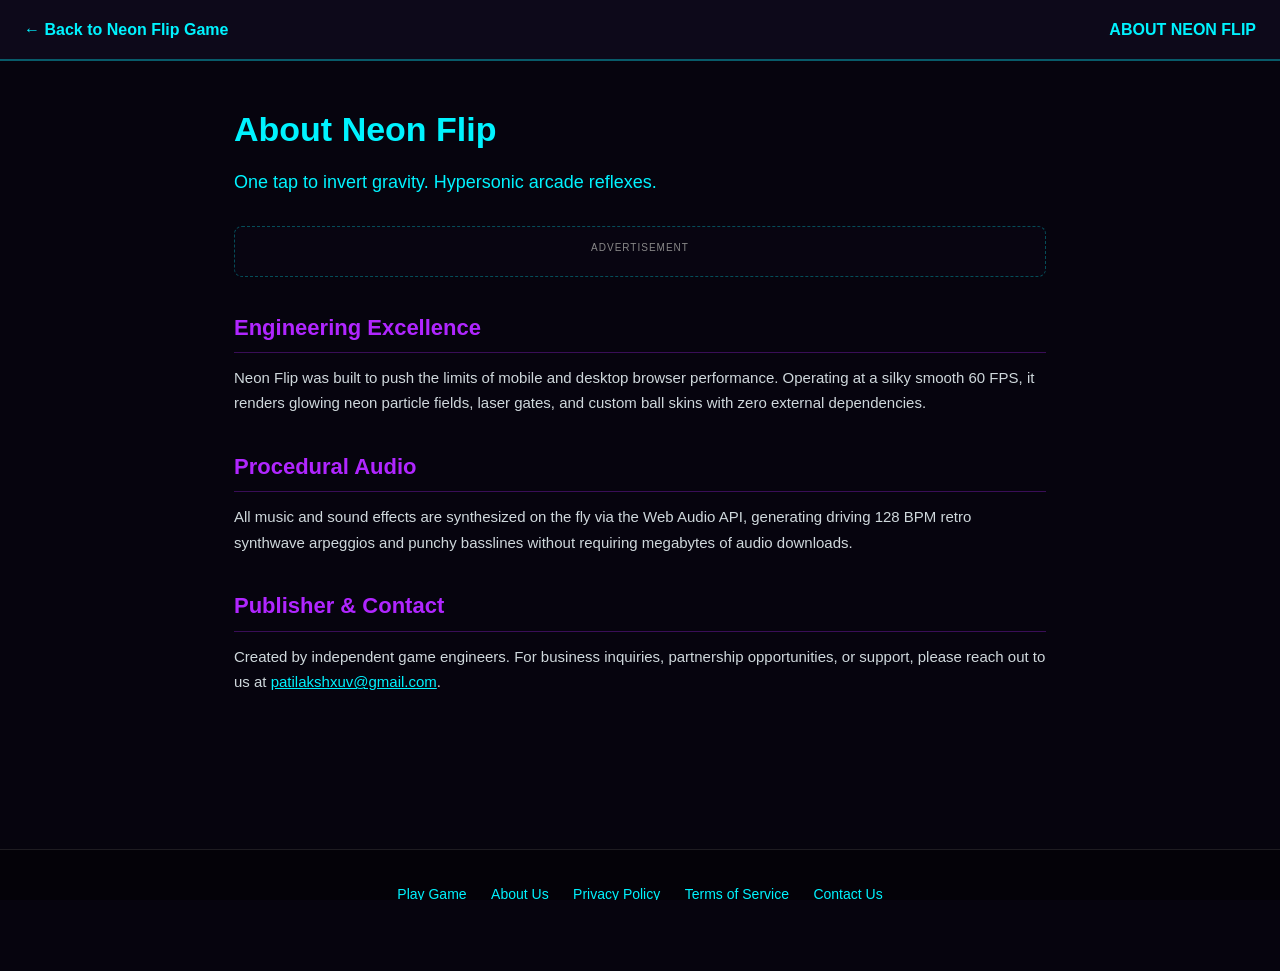
==== about.html @ 8f27496d "Restore game and add four AdSense units Co-authored-by: Copilot <223556219+Copilot@users.noreply.git" ====
<!DOCTYPE html>
<html lang="en">
<head>
  <meta charset="UTF-8">
  <meta name="viewport" content="width=device-width, initial-scale=1.0">
  <title>About Us – NEON FLIP</title>
  <meta name="description" content="Learn about Neon Flip: a futuristic one-tap reflex arcade game built with cutting-edge HTML5 Canvas and procedural audio.">
  <meta name="google-adsense-account" content="ca-pub-7950440884088062">
  <script async src="https://pagead2.googlesyndication.com/pagead/js/adsbygoogle.js?client=ca-pub-7950440884088062" crossorigin="anonymous"></script>
  <link rel="stylesheet" href="css/style.css">
  <style>
    body {
      overflow-y: auto !important; position: static !important;
      background: #06040e; color: #ffffff;
      font-family: -apple-system, BlinkMacSystemFont, "Segoe UI", Roboto, sans-serif;
      line-height: 1.7; margin: 0; padding: 0;
    }
    .legal-container { max-width: 860px; margin: 0 auto; padding: 40px 24px 80px; }
    .legal-nav {
      display: flex; justify-content: space-between; align-items: center;
      padding: 16px 24px; background: rgba(14, 10, 28, 0.95);
      border-bottom: 2px solid rgba(0, 243, 255, 0.35); position: sticky; top: 0; z-index: 100; backdrop-filter: blur(8px);
    }
    .legal-nav a { color: #00f3ff; text-decoration: none; font-weight: bold; }
    h1 { font-size: 34px; color: #00f3ff; margin-bottom: 8px; }
    h2 { font-size: 22px; color: #b026ff; margin-top: 32px; margin-bottom: 12px; border-bottom: 1px solid rgba(176, 38, 255, 0.3); padding-bottom: 6px; }
    p, li { color: #cfd8dc; font-size: 15px; margin-bottom: 14px; }
    .ad-slot-box {
      margin: 28px 0; padding: 12px; background: rgba(10, 8, 20, 0.6);
      border: 1px dashed rgba(0, 243, 255, 0.3); border-radius: 8px; text-align: center;
    }
    .ad-label { font-size: 10px; color: #888; text-transform: uppercase; letter-spacing: 1px; margin-bottom: 8px; }
    .legal-footer {
      border-top: 1px solid rgba(255, 255, 255, 0.1); padding: 30px 20px;
      text-align: center; background: #040208; margin-top: 60px;
    }
    .legal-footer a { color: #00f3ff; margin: 0 10px; font-size: 14px; text-decoration: none; }
  </style>
</head>
<body>

  <header class="legal-nav">
    <a href="index.html">← Back to Neon Flip Game</a>
    <span style="font-weight: bold; color: #00f3ff;">ABOUT NEON FLIP</span>
  </header>

  <main class="legal-container">
    <h1>About Neon Flip</h1>
    <p style="font-size: 18px; color: #00f3ff;">One tap to invert gravity. Hypersonic arcade reflexes.</p>

    <div class="ad-slot-box">
      <div class="ad-label">Advertisement</div>
      <ins class="adsbygoogle"
           style="display:block"
           data-ad-client="ca-pub-7950440884088062"
           data-ad-slot="2345678904"
           data-ad-format="auto"
           data-full-width-responsive="true"></ins>
      <script>(adsbygoogle = window.adsbygoogle || []).push({});</script>
    </div>

    <h2>Engineering Excellence</h2>
    <p>Neon Flip was built to push the limits of mobile and desktop browser performance. Operating at a silky smooth 60 FPS, it renders glowing neon particle fields, laser gates, and custom ball skins with zero external dependencies.</p>

    <h2>Procedural Audio</h2>
    <p>All music and sound effects are synthesized on the fly via the Web Audio API, generating driving 128 BPM retro synthwave arpeggios and punchy basslines without requiring megabytes of audio downloads.</p>

    <h2>Publisher & Contact</h2>
    <p>Created by independent game engineers. For business inquiries, partnership opportunities, or support, please reach out to us at <a href="mailto:patilakshxuv@gmail.com" style="color: #00f3ff;">patilakshxuv@gmail.com</a>.</p>
  </main>

  <footer class="legal-footer">
    <a href="index.html">Play Game</a>
    <a href="about.html">About Us</a>
    <a href="privacy.html">Privacy Policy</a>
    <a href="terms.html">Terms of Service</a>
    <a href="contact.html">Contact Us</a>
    <div style="margin-top: 14px; font-size: 12px; color: #8e9aaf;">
      © 2026 Neon Flip Arcade. All rights reserved.
    </div>
  </footer>

</body>
</html>
---- css/style.css ----
/* ==========================================================================
   NEON FLIP: ONE TAP CHALLENGE – Futuristic Cyberpunk Theme
   ========================================================================== */

:root {
  --neon-cyan: #00f3ff;
  --neon-purple: #b026ff;
  --neon-magenta: #ff007f;
  --neon-gold: #ffd700;
  --neon-green: #00ff66;
  --dark-bg: #06040e;
  --panel-bg: rgba(18, 12, 34, 0.88);
  --panel-border: rgba(0, 243, 255, 0.35);
  --font-cyber: 'Orbitron', -apple-system, BlinkMacSystemFont, "Segoe UI", Roboto, sans-serif;
  --font-mono: 'Rajdhani', monospace, sans-serif;
}

* {
  box-sizing: border-box;
  margin: 0;
  padding: 0;
  -webkit-touch-callout: none;
  -webkit-user-select: none;
  user-select: none;
  -webkit-tap-highlight-color: transparent;
}

html, body {
  width: 100%;
  height: 100%;
  overflow: hidden;
  background-color: var(--dark-bg);
  color: #ffffff;
  font-family: var(--font-cyber);
  position: fixed;
}

/* ==========================================================================
   MAIN VIEWPORT & CANVAS
   ========================================================================== */

#game-container {
  position: relative;
  width: 100%;
  height: 100%;
  overflow: hidden;
  display: flex;
  flex-direction: column;
  align-items: center;
  justify-content: center;
  background: radial-gradient(circle at center, #110825 0%, #05030a 100%);
}

#gameCanvas {
  position: absolute;
  top: 0;
  left: 0;
  width: 100%;
  height: 100%;
  display: block;
  z-index: 1;
}

/* ==========================================================================
   ADMOB SMART BANNER (TOP)
   ========================================================================== */

#admob-banner {
  position: absolute;
  top: 0;
  left: 0;
  width: 100%;
  height: 48px;
  background: rgba(10, 10, 15, 0.95);
  border-bottom: 1px solid rgba(255, 255, 255, 0.15);
  display: flex;
  align-items: center;
  justify-content: space-between;
  padding: 0 14px;
  z-index: 25;
  font-family: -apple-system, sans-serif;
  box-shadow: 0 2px 10px rgba(0, 0, 0, 0.5);
}

.admob-badge {
  background: #333;
  color: #ffcc00;
  font-size: 10px;
  font-weight: bold;
  padding: 2px 5px;
  border-radius: 3px;
  letter-spacing: 0.5px;
}

.admob-content {
  display: flex;
  align-items: center;
  gap: 8px;
  font-size: 12px;
  color: #ccc;
}

.admob-cta {
  background: #1a73e8;
  color: #fff;
  font-size: 11px;
  font-weight: 600;
  padding: 4px 10px;
  border-radius: 4px;
  text-transform: uppercase;
}

/* ==========================================================================
   UI SCREENS & LAYERS
   ========================================================================== */

.game-screen {
  position: absolute;
  top: 0;
  left: 0;
  width: 100%;
  height: 100%;
  z-index: 10;
  display: flex;
  flex-direction: column;
  align-items: center;
  justify-content: space-between;
  padding: 60px 20px 24px;
  pointer-events: none;
}

.interactive-layer {
  pointer-events: auto;
}

.hidden {
  display: none !important;
}

/* ==========================================================================
   SPLASH SCREEN
   ========================================================================== */

#splash-screen {
  background: radial-gradient(circle at center, #180936 0%, #06030c 100%);
  pointer-events: auto;
  cursor: pointer;
}

.splash-content {
  display: flex;
  flex-direction: column;
  align-items: center;
  margin-top: 25vh;
}

.neon-logo {
  font-size: 44px;
  font-weight: 900;
  color: #ffffff;
  text-shadow: 0 0 10px var(--neon-cyan), 0 0 20px var(--neon-cyan), 0 0 40px var(--neon-purple);
  letter-spacing: 3px;
  animation: logoPulse 2s infinite ease-in-out;
}

.neon-sublogo {
  font-size: 14px;
  letter-spacing: 6px;
  color: var(--neon-cyan);
  text-shadow: 0 0 8px var(--neon-cyan);
  margin-top: 8px;
  font-family: var(--font-mono);
}

.tap-to-start {
  margin-top: 40px;
  font-size: 15px;
  letter-spacing: 3px;
  color: #ffffff;
  animation: blink 1.2s infinite;
}

/* ==========================================================================
   HEADER STATS BAR
   ========================================================================== */

.stats-bar {
  width: 100%;
  max-width: 420px;
  display: flex;
  justify-content: space-between;
  align-items: center;
  background: rgba(14, 10, 28, 0.7);
  backdrop-filter: blur(8px);
  -webkit-backdrop-filter: blur(8px);
  padding: 8px 16px;
  border-radius: 20px;
  border: 1px solid rgba(0, 243, 255, 0.25);
  box-shadow: 0 0 12px rgba(0, 243, 255, 0.15);
}

.stat-pill {
  display: flex;
  align-items: center;
  gap: 6px;
  font-size: 13px;
  font-weight: bold;
}

.stat-coins { color: var(--neon-gold); }
.stat-high { color: var(--neon-cyan); }

.vip-badge-tag {
  background: linear-gradient(135deg, #ffd700, #ff8800);
  color: #000;
  font-size: 10px;
  font-weight: 900;
  padding: 2px 7px;
  border-radius: 10px;
  box-shadow: 0 0 8px #ffd700;
}

/* ==========================================================================
   MAIN MENU SCREEN
   ========================================================================== */

.menu-hero {
  text-align: center;
  margin-top: 15px;
}

.menu-title {
  font-size: 38px;
  font-weight: 900;
  letter-spacing: 2px;
  background: linear-gradient(to bottom, #ffffff, var(--neon-cyan));
  -webkit-background-clip: text;
  -webkit-text-fill-color: transparent;
  text-shadow: 0 0 15px rgba(0, 243, 255, 0.4);
}

.menu-subtitle {
  font-size: 12px;
  letter-spacing: 4px;
  color: var(--neon-magenta);
}

.menu-actions {
  display: flex;
  flex-direction: column;
  gap: 12px;
  width: 100%;
  max-width: 300px;
}

.cyber-btn {
  width: 100%;
  padding: 14px 20px;
  font-family: var(--font-cyber);
  font-size: 15px;
  font-weight: bold;
  letter-spacing: 1.5px;
  color: #ffffff;
  background: rgba(18, 12, 36, 0.85);
  border: 1.5px solid var(--neon-cyan);
  border-radius: 12px;
  cursor: pointer;
  position: relative;
  overflow: hidden;
  transition: all 0.2s ease;
  box-shadow: 0 0 12px rgba(0, 243, 255, 0.2);
  display: flex;
  align-items: center;
  justify-content: center;
  gap: 10px;
}

.cyber-btn:active {
  transform: scale(0.97);
  box-shadow: 0 0 20px rgba(0, 243, 255, 0.5);
}

.btn-play-primary {
  background: linear-gradient(135deg, rgba(0, 243, 255, 0.3), rgba(176, 38, 255, 0.3));
  border-color: var(--neon-cyan);
  font-size: 18px;
  padding: 16px 20px;
  box-shadow: 0 0 22px rgba(0, 243, 255, 0.4);
}

.btn-daily-accent {
  border-color: var(--neon-gold);
  color: var(--neon-gold);
  box-shadow: 0 0 12px rgba(255, 215, 0, 0.25);
}

.menu-grid-buttons {
  display: grid;
  grid-template-columns: 1fr 1fr;
  gap: 10px;
  width: 100%;
  max-width: 300px;
}

.cyber-btn-secondary {
  padding: 10px 12px;
  font-size: 12px;
  border-color: rgba(176, 38, 255, 0.6);
  color: #e0d0ff;
  border-radius: 10px;
}

.friend-challenge-alert {
  width: 100%;
  max-width: 340px;
  background: rgba(255, 0, 127, 0.25);
  border: 1px solid var(--neon-magenta);
  color: #fff;
  padding: 8px 12px;
  border-radius: 8px;
  font-size: 11px;
  text-align: center;
  box-shadow: 0 0 15px rgba(255, 0, 127, 0.3);
}

/* ==========================================================================
   GAMEPLAY HUD
   ========================================================================== */

#gameplay-screen {
  padding-top: 55px;
}

.hud-top-bar {
  width: 100%;
  display: flex;
  justify-content: space-between;
  align-items: center;
  padding: 0 10px;
}

.hud-score-box {
  display: flex;
  flex-direction: column;
  align-items: center;
}

.hud-score-number {
  font-size: 42px;
  font-weight: 900;
  color: #ffffff;
  text-shadow: 0 0 15px var(--neon-cyan);
  line-height: 1;
}

.hud-combo-badge {
  font-size: 12px;
  color: var(--neon-magenta);
  font-weight: bold;
  letter-spacing: 1px;
  margin-top: 4px;
}

.btn-icon {
  background: rgba(18, 12, 36, 0.8);
  border: 1px solid rgba(0, 243, 255, 0.4);
  color: #fff;
  width: 40px;
  height: 40px;
  border-radius: 50%;
  cursor: pointer;
  display: flex;
  align-items: center;
  justify-content: center;
  font-size: 16px;
  box-shadow: 0 0 10px rgba(0, 243, 255, 0.2);
}

.hud-challenge-banner {
  background: rgba(0, 243, 255, 0.15);
  border: 1px solid var(--neon-cyan);
  padding: 4px 12px;
  border-radius: 12px;
  font-size: 11px;
  font-weight: bold;
  letter-spacing: 1px;
}

.tap-hint {
  font-size: 12px;
  letter-spacing: 2px;
  color: rgba(255, 255, 255, 0.5);
  animation: blink 1.5s infinite;
  margin-bottom: 30px;
}

/* ==========================================================================
   GAME OVER SCREEN
   ========================================================================== */

.gameover-card {
  width: 100%;
  max-width: 320px;
  background: var(--panel-bg);
  border: 1.5px solid var(--neon-magenta);
  border-radius: 16px;
  padding: 24px 18px;
  text-align: center;
  backdrop-filter: blur(10px);
  -webkit-backdrop-filter: blur(10px);
  box-shadow: 0 0 25px rgba(255, 0, 127, 0.35);
  margin-top: 30px;
}

.go-title {
  font-size: 26px;
  font-weight: 900;
  color: #ffffff;
  letter-spacing: 2px;
}

.new-high-badge {
  background: linear-gradient(135deg, #ffd700, #ff007f);
  color: #000;
  font-size: 11px;
  font-weight: 900;
  padding: 3px 10px;
  border-radius: 12px;
  display: inline-block;
  margin-top: 6px;
  box-shadow: 0 0 12px #ffd700;
}

.go-score-large {
  font-size: 54px;
  font-weight: 900;
  color: #ffffff;
  text-shadow: 0 0 18px var(--neon-cyan);
  margin: 10px 0;
}

.go-stats-grid {
  display: grid;
  grid-template-columns: 1fr 1fr 1fr;
  gap: 8px;
  margin: 16px 0;
}

.go-stat-cell {
  background: rgba(255, 255, 255, 0.05);
  border: 1px solid rgba(255, 255, 255, 0.1);
  padding: 8px 4px;
  border-radius: 8px;
}

.cell-label {
  font-size: 9px;
  color: #8e9aaf;
  letter-spacing: 0.5px;
}

.cell-val {
  font-size: 16px;
  font-weight: bold;
  color: #ffffff;
  margin-top: 2px;
}

.go-actions {
  display: flex;
  flex-direction: column;
  gap: 10px;
  margin-top: 14px;
}

.btn-revive-accent {
  background: linear-gradient(135deg, rgba(0, 255, 102, 0.3), rgba(0, 243, 255, 0.3));
  border-color: var(--neon-green);
  color: var(--neon-green);
  box-shadow: 0 0 15px rgba(0, 255, 102, 0.3);
}

.btn-share-accent {
  border-color: var(--neon-purple);
  color: #d896ff;
  box-shadow: 0 0 12px rgba(176, 38, 255, 0.25);
}

/* ==========================================================================
   MODALS (SKINS, LEADERBOARD, REWARDS, SETTINGS, SHARE)
   ========================================================================== */

.modal-overlay {
  position: absolute;
  top: 0;
  left: 0;
  width: 100%;
  height: 100%;
  background: rgba(4, 2, 10, 0.85);
  backdrop-filter: blur(8px);
  -webkit-backdrop-filter: blur(8px);
  z-index: 30;
  display: flex;
  align-items: center;
  justify-content: center;
  padding: 20px;
}

.modal-content {
  width: 100%;
  max-width: 360px;
  max-height: 85vh;
  background: var(--panel-bg);
  border: 1.5px solid var(--panel-border);
  border-radius: 18px;
  display: flex;
  flex-direction: column;
  overflow: hidden;
  box-shadow: 0 0 30px rgba(0, 243, 255, 0.25);
}

.modal-header {
  display: flex;
  align-items: center;
  justify-content: space-between;
  padding: 16px 20px;
  border-bottom: 1px solid rgba(255, 255, 255, 0.1);
}

.modal-title {
  font-size: 18px;
  font-weight: 900;
  letter-spacing: 1px;
  color: #ffffff;
}

.btn-close-modal {
  background: none;
  border: none;
  color: #aaa;
  font-size: 22px;
  cursor: pointer;
}

.modal-body {
  padding: 16px;
  overflow-y: auto;
  flex: 1;
}

/* ==========================================================================
   SKINS GRID
   ========================================================================== */

.skins-grid {
  display: grid;
  grid-template-columns: 1fr 1fr;
  gap: 12px;
}

.skin-card {
  background: rgba(255, 255, 255, 0.04);
  border: 1px solid rgba(255, 255, 255, 0.12);
  border-radius: 12px;
  padding: 12px;
  display: flex;
  flex-direction: column;
  align-items: center;
  text-align: center;
}

.skin-card.equipped {
  border-color: var(--neon-cyan);
  box-shadow: 0 0 15px rgba(0, 243, 255, 0.3);
}

.skin-title {
  font-size: 13px;
  font-weight: bold;
  margin-top: 8px;
}

.skin-rarity {
  font-size: 10px;
  text-transform: uppercase;
  margin-top: 2px;
  letter-spacing: 0.5px;
}

.rarity-common { color: #8e9aaf; }
.rarity-rare { color: var(--neon-cyan); }
.rarity-epic { color: var(--neon-purple); }
.rarity-legendary { color: var(--neon-gold); }
.rarity-exclusive { color: var(--neon-magenta); }

.btn-skin-action {
  width: 100%;
  margin-top: 10px;
  padding: 6px 0;
  font-family: var(--font-cyber);
  font-size: 11px;
  font-weight: bold;
  border-radius: 6px;
  border: 1px solid var(--neon-cyan);
  background: rgba(0, 243, 255, 0.15);
  color: #ffffff;
  cursor: pointer;
}

.btn-skin-action.btn-equipped {
  border-color: #555;
  background: #333;
  color: #888;
}

/* ==========================================================================
   LEADERBOARD & TOURNAMENTS
   ========================================================================== */

.lb-tabs {
  display: flex;
  gap: 8px;
  margin-bottom: 12px;
}

.lb-tab {
  flex: 1;
  padding: 8px 0;
  font-family: var(--font-cyber);
  font-size: 11px;
  background: rgba(255, 255, 255, 0.05);
  border: 1px solid rgba(255, 255, 255, 0.15);
  color: #aaa;
  border-radius: 8px;
  cursor: pointer;
}

.lb-tab.active {
  background: rgba(0, 243, 255, 0.2);
  border-color: var(--neon-cyan);
  color: #fff;
  box-shadow: 0 0 10px rgba(0, 243, 255, 0.2);
}

.lb-list {
  display: flex;
  flex-direction: column;
  gap: 8px;
}

.lb-item {
  display: flex;
  align-items: center;
  justify-content: space-between;
  background: rgba(255, 255, 255, 0.04);
  border: 1px solid rgba(255, 255, 255, 0.08);
  padding: 10px 12px;
  border-radius: 8px;
}

.lb-user-item {
  background: rgba(0, 243, 255, 0.12);
  border-color: var(--neon-cyan);
}

.lb-rank {
  font-size: 12px;
  font-weight: bold;
  width: 50px;
  color: var(--neon-gold);
}

.lb-name {
  flex: 1;
  font-size: 13px;
  display: flex;
  align-items: center;
  gap: 6px;
}

.verified-icon {
  color: var(--neon-cyan);
  font-size: 10px;
}

.lb-score {
  font-size: 14px;
  font-weight: bold;
  color: var(--neon-cyan);
}

/* ==========================================================================
   DAILY CALENDAR GRID
   ========================================================================== */

.daily-grid {
  display: grid;
  grid-template-columns: repeat(4, 1fr);
  gap: 8px;
}

.daily-day-card {
  background: rgba(255, 255, 255, 0.04);
  border: 1px solid rgba(255, 255, 255, 0.1);
  border-radius: 8px;
  padding: 10px 4px;
  text-align: center;
  display: flex;
  flex-direction: column;
  align-items: center;
  gap: 4px;
}

.daily-day-card.today {
  border-color: var(--neon-gold);
  background: rgba(255, 215, 0, 0.1);
  box-shadow: 0 0 12px rgba(255, 215, 0, 0.25);
}

.day-num { font-size: 10px; color: #8e9aaf; }
.day-icon { font-size: 20px; }
.day-reward { font-size: 10px; font-weight: bold; color: #fff; }
.day-status { font-size: 9px; color: var(--neon-green); font-weight: bold; }

.btn-claim-daily {
  width: 100%;
  margin-top: 4px;
  padding: 4px 0;
  font-size: 10px;
  font-weight: bold;
  background: var(--neon-gold);
  color: #000;
  border: none;
  border-radius: 4px;
  cursor: pointer;
}

/* ==========================================================================
   ACHIEVEMENTS LIST
   ========================================================================== */

.ach-list {
  display: flex;
  flex-direction: column;
  gap: 8px;
}

.achievement-item {
  display: flex;
  align-items: center;
  gap: 12px;
  background: rgba(255, 255, 255, 0.04);
  border: 1px solid rgba(255, 255, 255, 0.1);
  padding: 10px 14px;
  border-radius: 10px;
}

.achievement-item.unlocked {
  border-color: var(--neon-green);
}

.ach-icon { font-size: 22px; }
.ach-details { flex: 1; }
.ach-name { font-size: 13px; font-weight: bold; }
.ach-desc { font-size: 10px; color: #8e9aaf; margin-top: 2px; }
.ach-reward { font-size: 12px; font-weight: bold; color: var(--neon-gold); }
.reward-claimed { color: var(--neon-green); }

/* ==========================================================================
   SETTINGS FORM
   ========================================================================== */

.settings-group {
  display: flex;
  flex-direction: column;
  gap: 14px;
}

.setting-row {
  display: flex;
  justify-content: space-between;
  align-items: center;
  font-size: 13px;
}

.setting-row input[type="range"] {
  width: 140px;
  accent-color: var(--neon-cyan);
}

.setting-row select {
  background: #110d24;
  color: #fff;
  border: 1px solid var(--neon-cyan);
  padding: 4px 8px;
  border-radius: 6px;
  font-family: var(--font-cyber);
  font-size: 11px;
}

/* ==========================================================================
   ADMOB REWARDED & INTERSTITIAL MODALS
   ========================================================================== */

.ad-video-mock {
  width: 100%;
  height: 220px;
  background: #000;
  border-radius: 8px;
  display: flex;
  flex-direction: column;
  align-items: center;
  justify-content: center;
  border: 1px solid #333;
  position: relative;
  overflow: hidden;
}

.ad-video-badge {
  position: absolute;
  top: 10px;
  left: 10px;
  background: #ffd700;
  color: #000;
  font-size: 10px;
  font-weight: bold;
  padding: 2px 6px;
  border-radius: 4px;
}

.ad-video-icon { font-size: 40px; }
.ad-video-title { font-size: 14px; font-weight: bold; margin-top: 8px; color: #fff; }
.ad-video-sub { font-size: 11px; color: #888; }

.ad-progress-wrapper {
  width: 100%;
  height: 6px;
  background: #222;
  border-radius: 3px;
  margin-top: 16px;
  overflow: hidden;
}

.ad-progress-fill {
  height: 100%;
  width: 0%;
  background: var(--neon-cyan);
  transition: width 0.4s ease;
}

/* ==========================================================================
   SCORECARD PREVIEW MODAL
   ========================================================================== */

#scorecard-preview-img {
  width: 100%;
  border-radius: 10px;
  border: 1px solid var(--neon-cyan);
  box-shadow: 0 0 20px rgba(0, 243, 255, 0.3);
}

/* ==========================================================================
   ANIMATIONS & KEYFRAMES
   ========================================================================== */

@keyframes logoPulse {
  0%, 100% { transform: scale(1); filter: drop-shadow(0 0 15px var(--neon-cyan)); }
  50% { transform: scale(1.03); filter: drop-shadow(0 0 25px var(--neon-purple)); }
}

@keyframes blink {
  0%, 100% { opacity: 1; }
  50% { opacity: 0.35; }
}

.pulse-glow {
  animation: pulseGlow 1.4s infinite alternate;
}

@keyframes pulseGlow {
  0% { box-shadow: 0 0 8px var(--neon-cyan); }
  100% { box-shadow: 0 0 22px var(--neon-cyan), 0 0 35px var(--neon-purple); }
}

/* Toast */
.achievement-toast {
  position: absolute;
  top: 60px;
  left: 50%;
  transform: translateX(-50%) translateY(-30px);
  background: rgba(14, 10, 28, 0.95);
  border: 1.5px solid var(--neon-gold);
  border-radius: 12px;
  padding: 10px 18px;
  display: flex;
  align-items: center;
  gap: 12px;
  z-index: 100;
  box-shadow: 0 0 20px rgba(255, 215, 0, 0.4);
  opacity: 0;
  transition: all 0.3s cubic-bezier(0.18, 0.89, 0.32, 1.28);
}

.achievement-toast.show {
  transform: translateX(-50%) translateY(0);
  opacity: 1;
}

.toast-icon { font-size: 24px; }
.toast-title { font-size: 10px; color: var(--neon-gold); font-weight: bold; letter-spacing: 1px; }
.toast-name { font-size: 13px; font-weight: bold; color: #ffffff; }
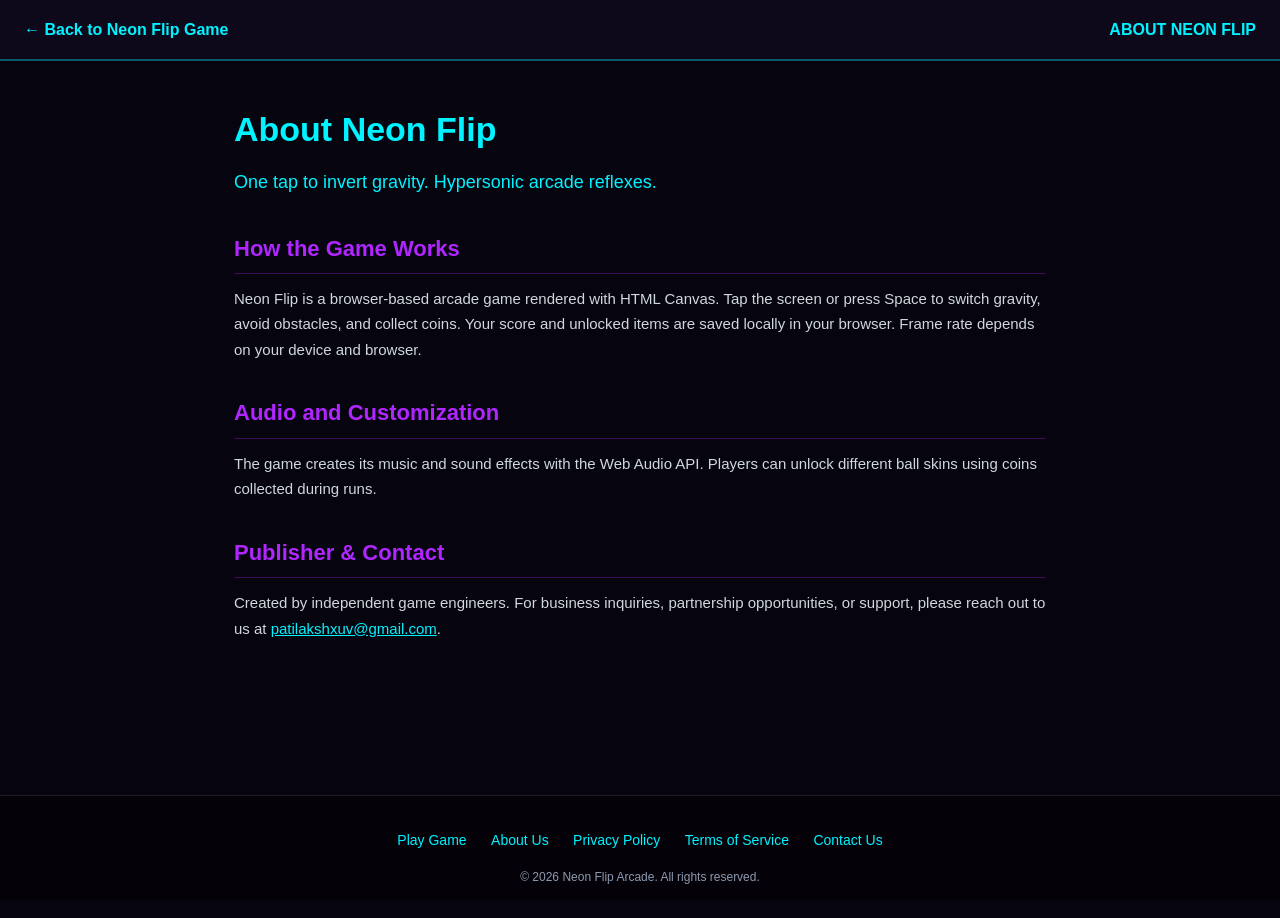
==== commit d779ba3d: "Improve SEO and AdSense readiness Co-authored-by: Copilot <223556219+Copilot@users.noreply.github.co" ====
--- a/about.html
+++ b/about.html
@@ -4,9 +4,13 @@
   <meta charset="UTF-8">
   <meta name="viewport" content="width=device-width, initial-scale=1.0">
   <title>About Us – NEON FLIP</title>
-  <meta name="description" content="Learn about Neon Flip: a futuristic one-tap reflex arcade game built with cutting-edge HTML5 Canvas and procedural audio.">
+  <meta name="description" content="Learn about Neon Flip, a free browser arcade game with one-tap gravity controls, procedural audio, and unlockable player skins.">
+  <link rel="canonical" href="https://neon-flip-2.vercel.app/about.html">
+  <meta property="og:type" content="website">
+  <meta property="og:title" content="About Neon Flip">
+  <meta property="og:description" content="Learn about Neon Flip, a one-tap browser arcade game.">
+  <meta property="og:url" content="https://neon-flip-2.vercel.app/about.html">
   <meta name="google-adsense-account" content="ca-pub-7950440884088062">
-  <script async src="https://pagead2.googlesyndication.com/pagead/js/adsbygoogle.js?client=ca-pub-7950440884088062" crossorigin="anonymous"></script>
   <link rel="stylesheet" href="css/style.css">
   <style>
     body {
@@ -25,11 +29,6 @@
     h1 { font-size: 34px; color: #00f3ff; margin-bottom: 8px; }
     h2 { font-size: 22px; color: #b026ff; margin-top: 32px; margin-bottom: 12px; border-bottom: 1px solid rgba(176, 38, 255, 0.3); padding-bottom: 6px; }
     p, li { color: #cfd8dc; font-size: 15px; margin-bottom: 14px; }
-    .ad-slot-box {
-      margin: 28px 0; padding: 12px; background: rgba(10, 8, 20, 0.6);
-      border: 1px dashed rgba(0, 243, 255, 0.3); border-radius: 8px; text-align: center;
-    }
-    .ad-label { font-size: 10px; color: #888; text-transform: uppercase; letter-spacing: 1px; margin-bottom: 8px; }
     .legal-footer {
       border-top: 1px solid rgba(255, 255, 255, 0.1); padding: 30px 20px;
       text-align: center; background: #040208; margin-top: 60px;
@@ -48,22 +47,11 @@
     <h1>About Neon Flip</h1>
     <p style="font-size: 18px; color: #00f3ff;">One tap to invert gravity. Hypersonic arcade reflexes.</p>
 
-    <div class="ad-slot-box">
-      <div class="ad-label">Advertisement</div>
-      <ins class="adsbygoogle"
-           style="display:block"
-           data-ad-client="ca-pub-7950440884088062"
-           data-ad-slot="2345678904"
-           data-ad-format="auto"
-           data-full-width-responsive="true"></ins>
-      <script>(adsbygoogle = window.adsbygoogle || []).push({});</script>
-    </div>
+    <h2>How the Game Works</h2>
+    <p>Neon Flip is a browser-based arcade game rendered with HTML Canvas. Tap the screen or press Space to switch gravity, avoid obstacles, and collect coins. Your score and unlocked items are saved locally in your browser. Frame rate depends on your device and browser.</p>
 
-    <h2>Engineering Excellence</h2>
-    <p>Neon Flip was built to push the limits of mobile and desktop browser performance. Operating at a silky smooth 60 FPS, it renders glowing neon particle fields, laser gates, and custom ball skins with zero external dependencies.</p>
-
-    <h2>Procedural Audio</h2>
-    <p>All music and sound effects are synthesized on the fly via the Web Audio API, generating driving 128 BPM retro synthwave arpeggios and punchy basslines without requiring megabytes of audio downloads.</p>
+    <h2>Audio and Customization</h2>
+    <p>The game creates its music and sound effects with the Web Audio API. Players can unlock different ball skins using coins collected during runs.</p>
 
     <h2>Publisher & Contact</h2>
     <p>Created by independent game engineers. For business inquiries, partnership opportunities, or support, please reach out to us at <a href="mailto:patilakshxuv@gmail.com" style="color: #00f3ff;">patilakshxuv@gmail.com</a>.</p>
--- a/css/style.css
+++ b/css/style.css
@@ -172,6 +172,16 @@
   font-family: var(--font-mono);
 }
 
+.splash-description {
+  max-width: 290px;
+  margin-top: 18px;
+  color: #cfd8dc;
+  font-family: var(--font-mono);
+  font-size: 15px;
+  line-height: 1.5;
+  text-align: center;
+}
+
 .tap-to-start {
   margin-top: 40px;
   font-size: 15px;
